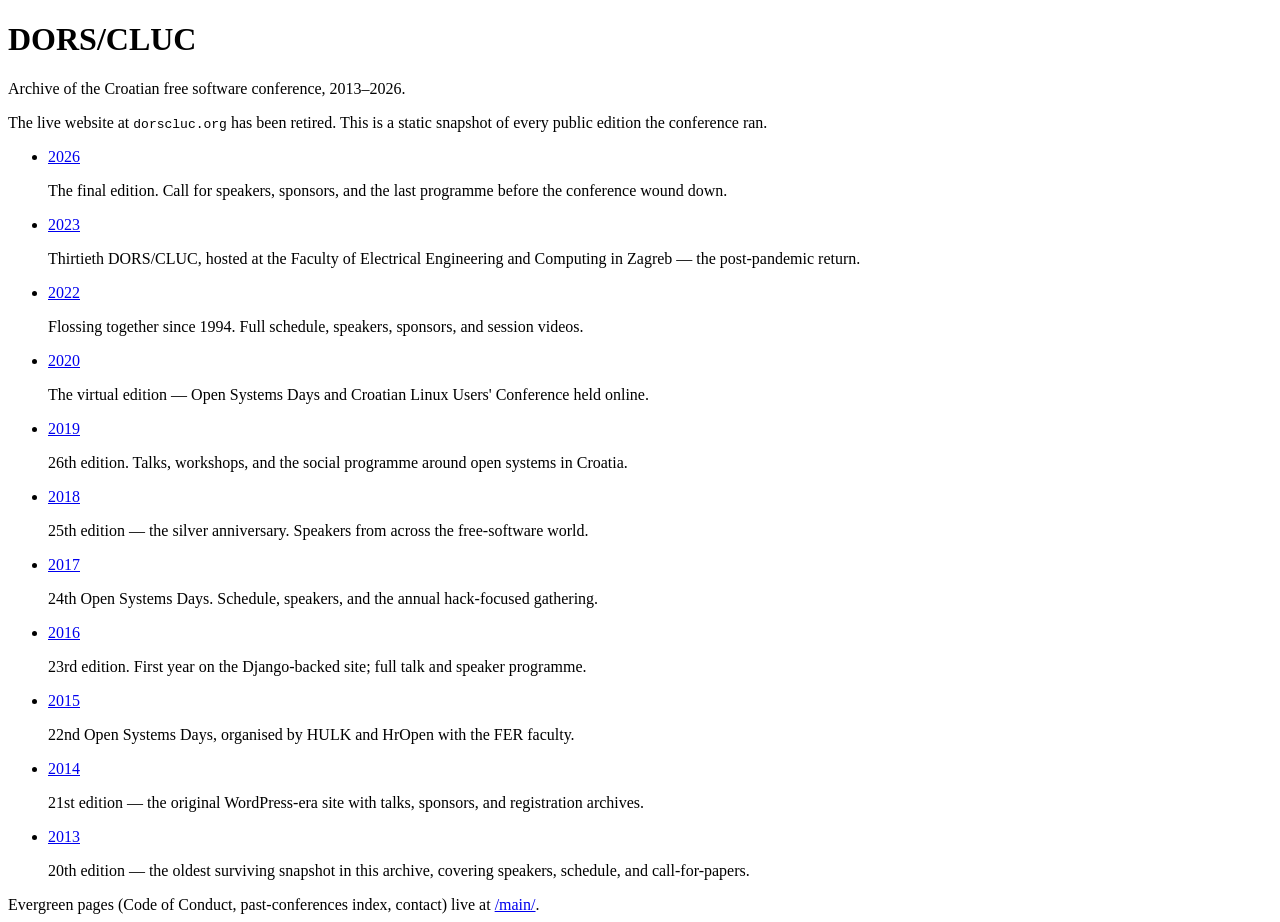
==== archive/index.html @ 5b9b61fa "Fill landing page blurbs and fix 404 status via handle_errors" ====
<!doctype html>
<html lang="en">
<head>
<meta charset="utf-8">
<meta name="viewport" content="width=device-width,initial-scale=1">
<title>DORS/CLUC — Archive</title>
<link rel="stylesheet" href="/assets/style.css">
</head>
<body>
<div class="wrap">
<header>
    <h1>DORS/CLUC</h1>
    <p class="sub">Archive of the Croatian free software conference, 2013–2026.</p>
</header>

<p class="lead">
    The live website at <code>dorscluc.org</code> has been retired.
    This is a static snapshot of every public edition the conference ran.
</p>

<ul class="years">
    <li><a href="/2026/">2026</a><p>The final edition. Call for speakers, sponsors, and the last programme before the conference wound down.</p></li>
    <li><a href="/2023/">2023</a><p>Thirtieth DORS/CLUC, hosted at the Faculty of Electrical Engineering and Computing in Zagreb — the post-pandemic return.</p></li>
    <li><a href="/2022/">2022</a><p>Flossing together since 1994. Full schedule, speakers, sponsors, and session videos.</p></li>
    <li><a href="/2020/">2020</a><p>The virtual edition — Open Systems Days and Croatian Linux Users' Conference held online.</p></li>
    <li><a href="/2019/">2019</a><p>26th edition. Talks, workshops, and the social programme around open systems in Croatia.</p></li>
    <li><a href="/2018/">2018</a><p>25th edition — the silver anniversary. Speakers from across the free-software world.</p></li>
    <li><a href="/2017/">2017</a><p>24th Open Systems Days. Schedule, speakers, and the annual hack-focused gathering.</p></li>
    <li><a href="/2016/">2016</a><p>23rd edition. First year on the Django-backed site; full talk and speaker programme.</p></li>
    <li><a href="/2015/">2015</a><p>22nd Open Systems Days, organised by HULK and HrOpen with the FER faculty.</p></li>
    <li><a href="/2014/">2014</a><p>21st edition — the original WordPress-era site with talks, sponsors, and registration archives.</p></li>
    <li><a href="/2013/">2013</a><p>20th edition — the oldest surviving snapshot in this archive, covering speakers, schedule, and call-for-papers.</p></li>
</ul>

<footer>
    Evergreen pages (Code of Conduct, past-conferences index, contact)
    live at <a href="/main/">/main/</a>.
</footer>
</div>
</body>
</html>
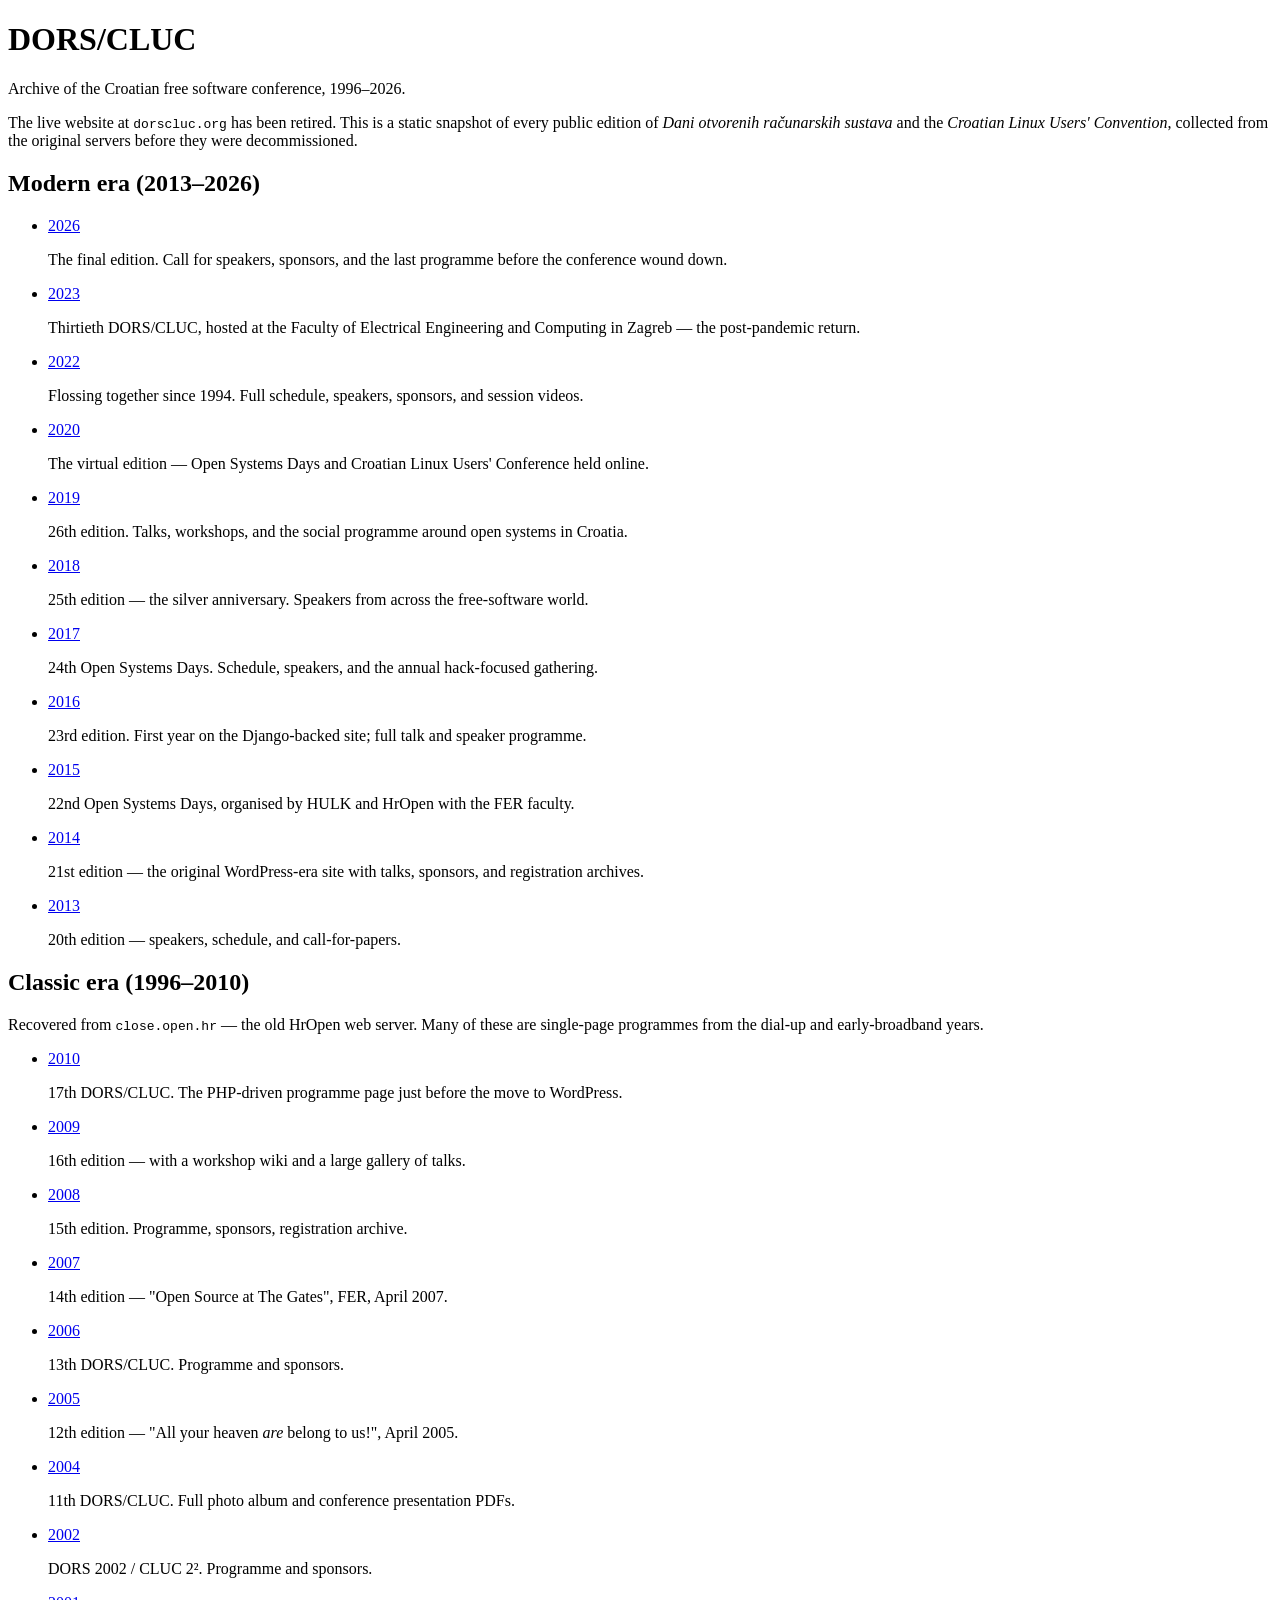
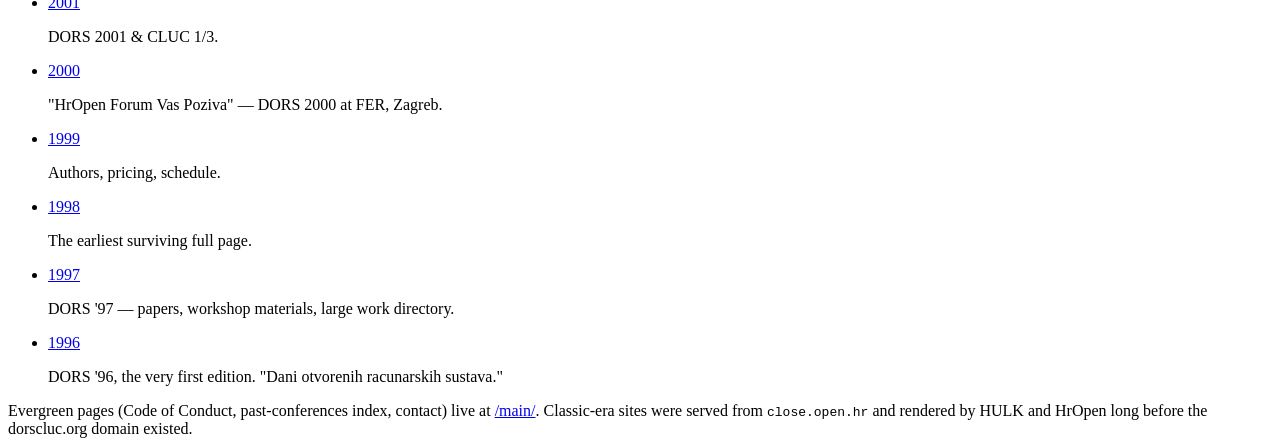
==== commit 9a58b471: "Add close.open.hr legacy crawler for 1996-2010 and wire new years in" ====
--- a/archive/index.html
+++ b/archive/index.html
@@ -10,14 +10,18 @@
 <div class="wrap">
 <header>
     <h1>DORS/CLUC</h1>
-    <p class="sub">Archive of the Croatian free software conference, 2013–2026.</p>
+    <p class="sub">Archive of the Croatian free software conference, 1996–2026.</p>
 </header>
 
 <p class="lead">
     The live website at <code>dorscluc.org</code> has been retired.
-    This is a static snapshot of every public edition the conference ran.
+    This is a static snapshot of every public edition of
+    <em>Dani otvorenih računarskih sustava</em> and the
+    <em>Croatian Linux Users' Convention</em>, collected from the
+    original servers before they were decommissioned.
 </p>
 
+<h2>Modern era (2013–2026)</h2>
 <ul class="years">
     <li><a href="/2026/">2026</a><p>The final edition. Call for speakers, sponsors, and the last programme before the conference wound down.</p></li>
     <li><a href="/2023/">2023</a><p>Thirtieth DORS/CLUC, hosted at the Faculty of Electrical Engineering and Computing in Zagreb — the post-pandemic return.</p></li>
@@ -29,12 +33,34 @@
     <li><a href="/2016/">2016</a><p>23rd edition. First year on the Django-backed site; full talk and speaker programme.</p></li>
     <li><a href="/2015/">2015</a><p>22nd Open Systems Days, organised by HULK and HrOpen with the FER faculty.</p></li>
     <li><a href="/2014/">2014</a><p>21st edition — the original WordPress-era site with talks, sponsors, and registration archives.</p></li>
-    <li><a href="/2013/">2013</a><p>20th edition — the oldest surviving snapshot in this archive, covering speakers, schedule, and call-for-papers.</p></li>
+    <li><a href="/2013/">2013</a><p>20th edition — speakers, schedule, and call-for-papers.</p></li>
+</ul>
+
+<h2>Classic era (1996–2010)</h2>
+<p class="era-note">Recovered from <code>close.open.hr</code> — the old HrOpen web server. Many of
+these are single-page programmes from the dial-up and early-broadband years.</p>
+<ul class="years">
+    <li><a href="/2010/">2010</a><p>17th DORS/CLUC. The PHP-driven programme page just before the move to WordPress.</p></li>
+    <li><a href="/2009/">2009</a><p>16th edition — with a workshop wiki and a large gallery of talks.</p></li>
+    <li><a href="/2008/">2008</a><p>15th edition. Programme, sponsors, registration archive.</p></li>
+    <li><a href="/2007/">2007</a><p>14th edition — "Open Source at The Gates", FER, April 2007.</p></li>
+    <li><a href="/2006/">2006</a><p>13th DORS/CLUC. Programme and sponsors.</p></li>
+    <li><a href="/2005/">2005</a><p>12th edition — "All your heaven <i>are</i> belong to us!", April 2005.</p></li>
+    <li><a href="/2004/">2004</a><p>11th DORS/CLUC. Full photo album and conference presentation PDFs.</p></li>
+    <li><a href="/2002/">2002</a><p>DORS 2002 / CLUC 2². Programme and sponsors.</p></li>
+    <li><a href="/2001/">2001</a><p>DORS 2001 &amp; CLUC 1/3.</p></li>
+    <li><a href="/2000/">2000</a><p>"HrOpen Forum Vas Poziva" — DORS 2000 at FER, Zagreb.</p></li>
+    <li><a href="/1999/">1999</a><p>Authors, pricing, schedule.</p></li>
+    <li><a href="/1998/">1998</a><p>The earliest surviving full page.</p></li>
+    <li><a href="/1997/">1997</a><p>DORS '97 — papers, workshop materials, large work directory.</p></li>
+    <li><a href="/1996/">1996</a><p>DORS '96, the very first edition. "Dani otvorenih racunarskih sustava."</p></li>
 </ul>
 
 <footer>
     Evergreen pages (Code of Conduct, past-conferences index, contact)
     live at <a href="/main/">/main/</a>.
+    Classic-era sites were served from <code>close.open.hr</code> and
+    rendered by HULK and HrOpen long before the dorscluc.org domain existed.
 </footer>
 </div>
 </body>
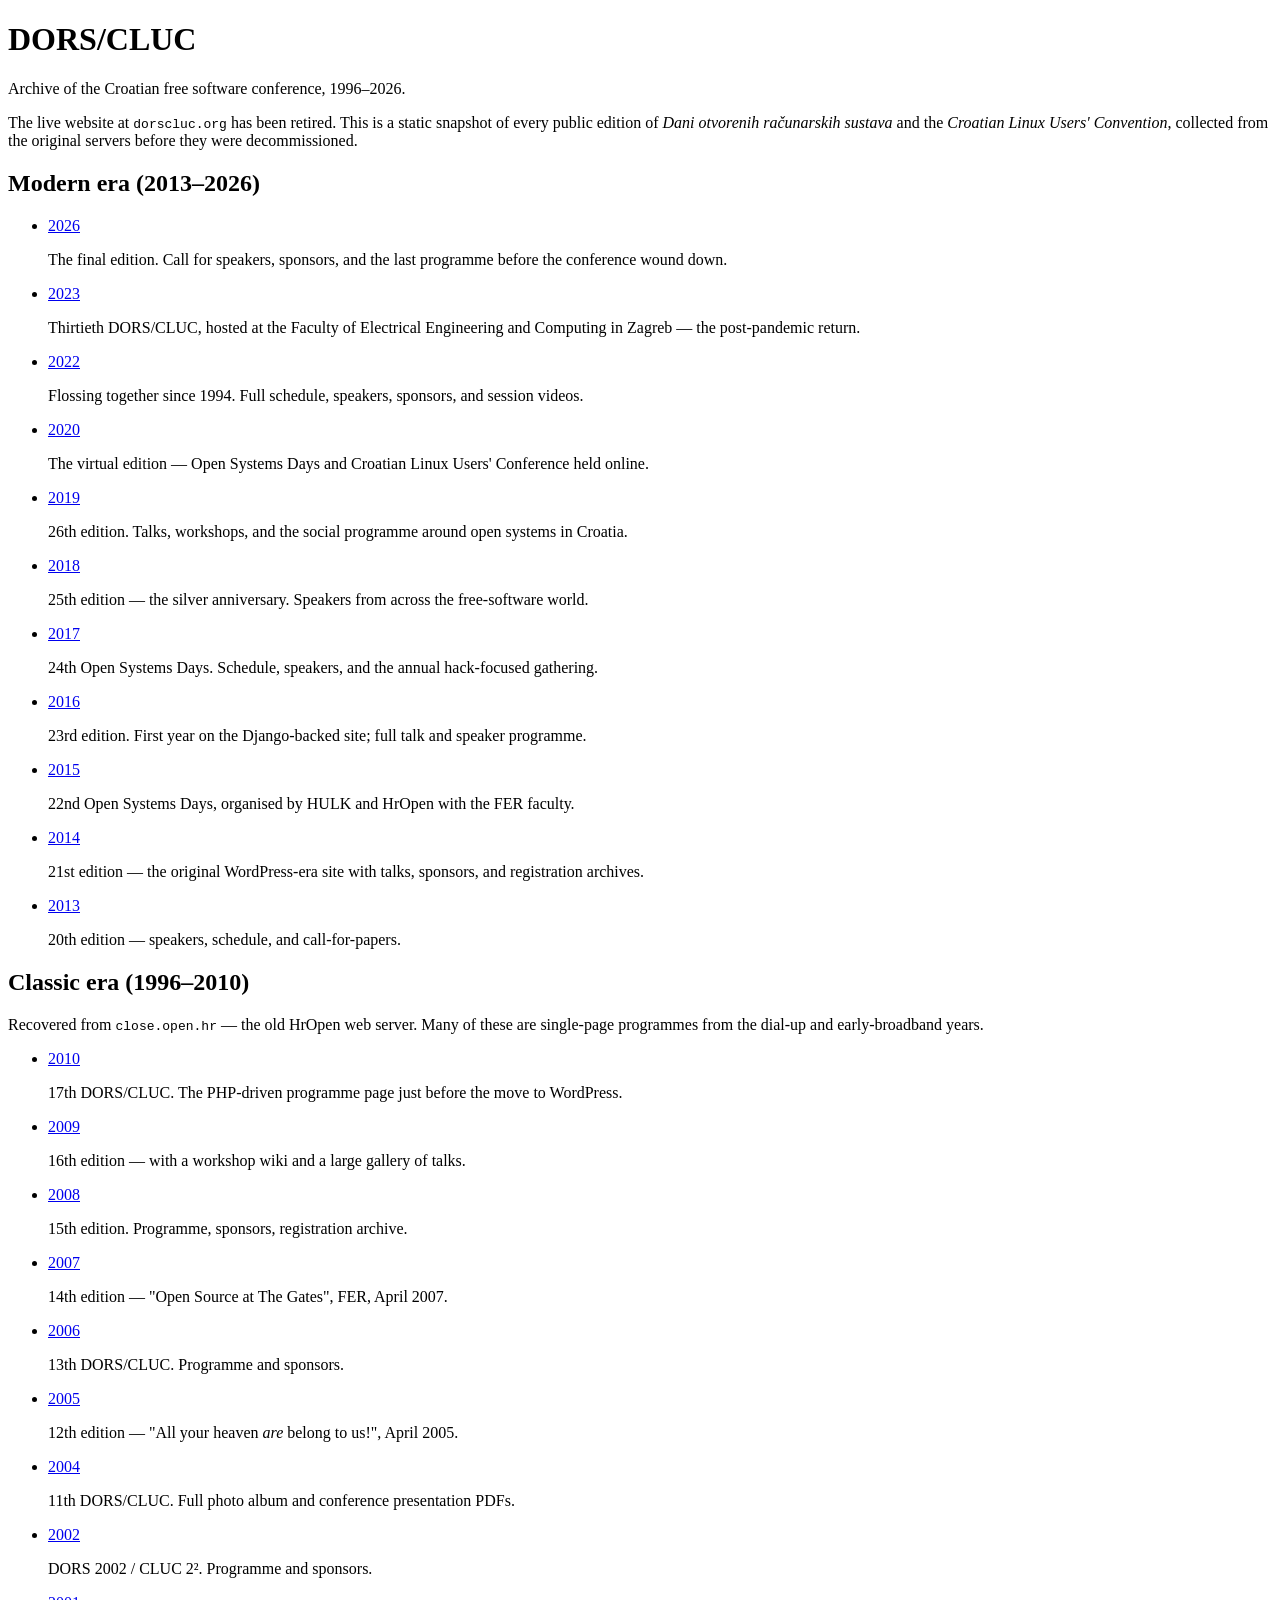
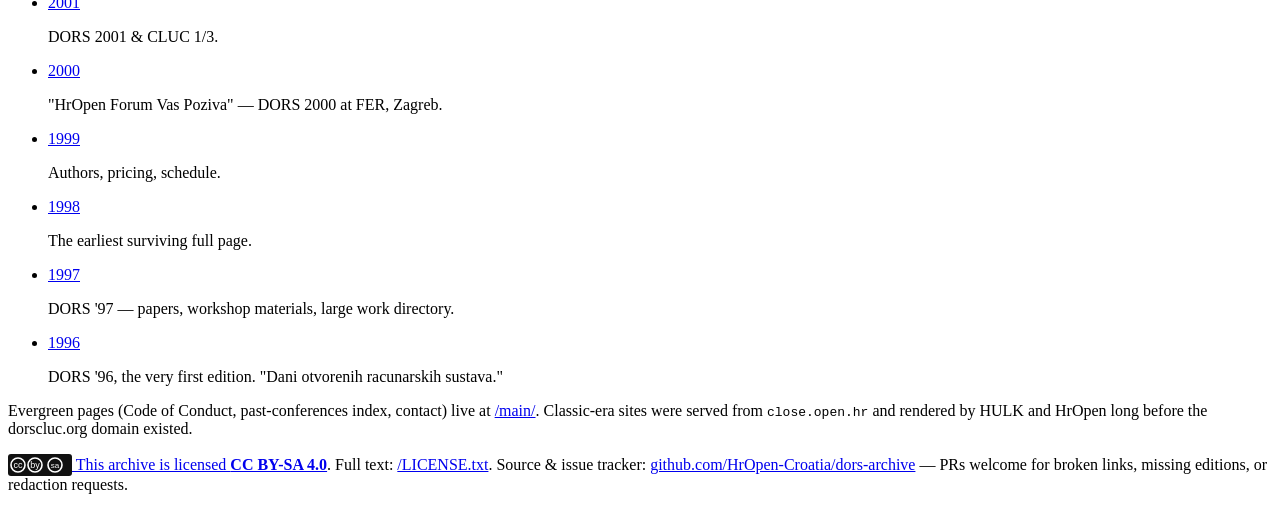
==== commit 3116227a: "Surface license + repo link in the landing page footer" ====
--- a/archive/index.html
+++ b/archive/index.html
@@ -57,10 +57,26 @@
 </ul>
 
 <footer>
-    Evergreen pages (Code of Conduct, past-conferences index, contact)
-    live at <a href="/main/">/main/</a>.
-    Classic-era sites were served from <code>close.open.hr</code> and
-    rendered by HULK and HrOpen long before the dorscluc.org domain existed.
+    <p>
+        Evergreen pages (Code of Conduct, past-conferences index, contact)
+        live at <a href="/main/">/main/</a>.
+        Classic-era sites were served from <code>close.open.hr</code> and
+        rendered by HULK and HrOpen long before the dorscluc.org domain existed.
+    </p>
+    <p class="license">
+        <a href="https://creativecommons.org/licenses/by-sa/4.0/" rel="license">
+            <svg xmlns="http://www.w3.org/2000/svg" viewBox="0 0 64 22" height="22" aria-label="CC BY-SA 4.0" style="vertical-align:-.35em">
+                <rect width="64" height="22" rx="3" fill="#111"/>
+                <circle cx="10" cy="11" r="7" fill="none" stroke="#fff" stroke-width="1.6"/><text x="10" y="14" font-family="sans-serif" font-size="9" fill="#fff" text-anchor="middle">cc</text>
+                <circle cx="27" cy="11" r="7" fill="none" stroke="#fff" stroke-width="1.6"/><text x="27" y="14" font-family="sans-serif" font-size="9" fill="#fff" text-anchor="middle">by</text>
+                <circle cx="47" cy="11" r="7" fill="none" stroke="#fff" stroke-width="1.6"/><text x="47" y="14" font-family="sans-serif" font-size="8" fill="#fff" text-anchor="middle">sa</text>
+            </svg>
+            This archive is licensed <strong>CC BY-SA 4.0</strong></a>.
+        Full text: <a href="/LICENSE.txt">/LICENSE.txt</a>.
+        Source &amp; issue tracker:
+        <a href="https://github.com/HrOpen-Croatia/dors-archive">github.com/HrOpen-Croatia/dors-archive</a>
+        — PRs welcome for broken links, missing editions, or redaction requests.
+    </p>
 </footer>
 </div>
 </body>
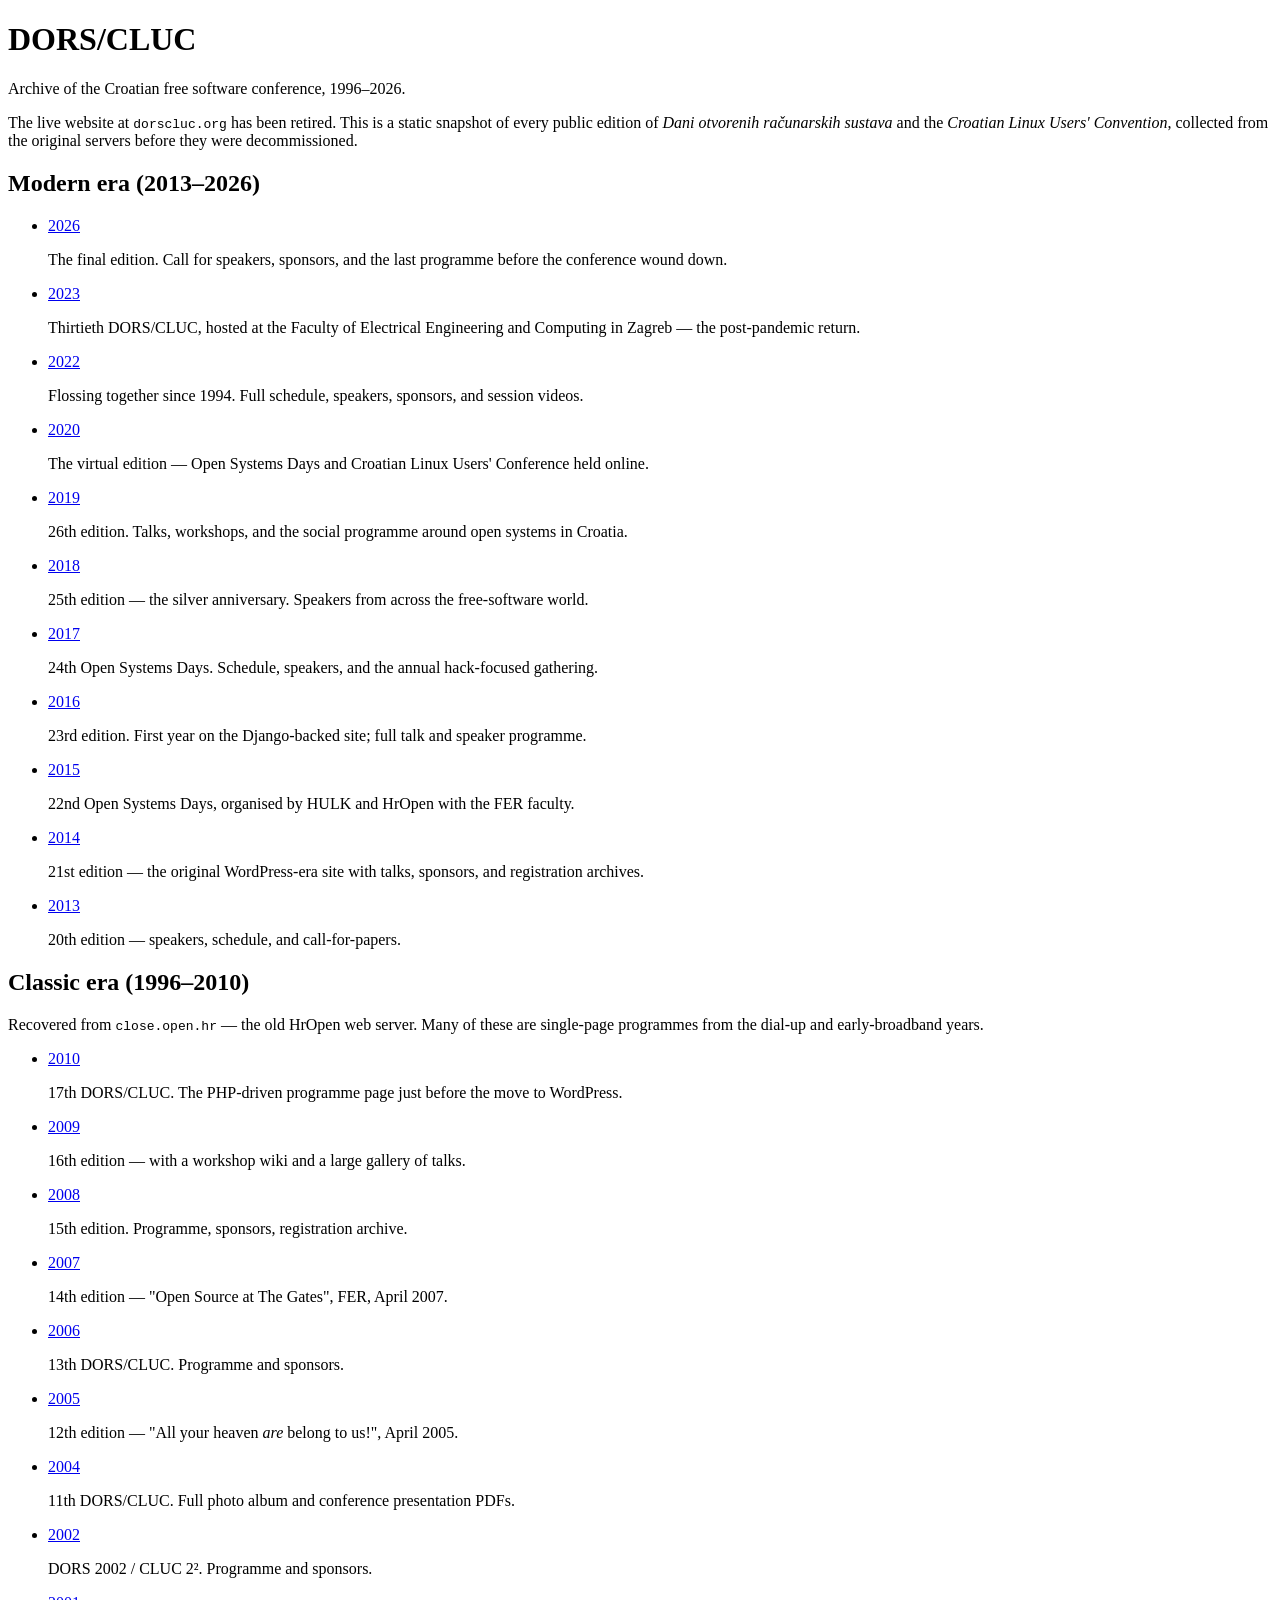
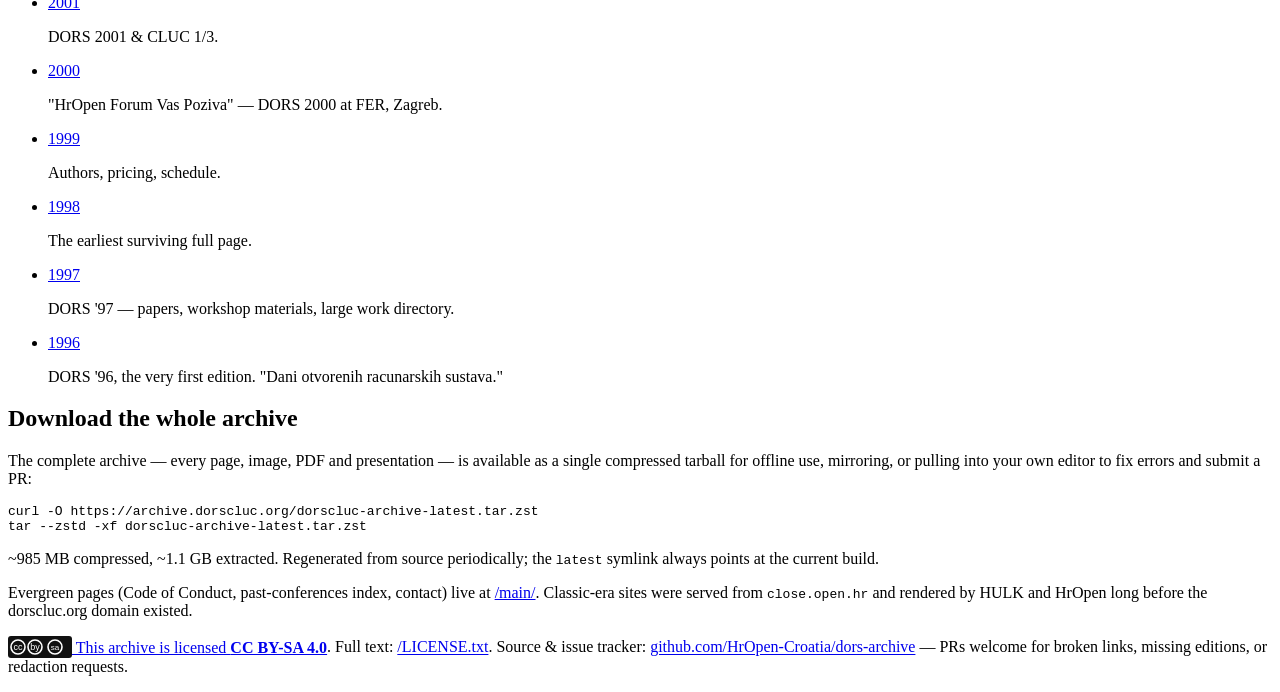
==== commit 0e725609: "Offer archive tarball download from the landing page and README" ====
--- a/archive/index.html
+++ b/archive/index.html
@@ -56,6 +56,21 @@
     <li><a href="/1996/">1996</a><p>DORS '96, the very first edition. "Dani otvorenih racunarskih sustava."</p></li>
 </ul>
 
+<h2>Download the whole archive</h2>
+<p>
+    The complete archive — every page, image, PDF and presentation —
+    is available as a single compressed tarball for offline use,
+    mirroring, or pulling into your own editor to fix errors and submit
+    a PR:
+</p>
+<pre class="download"><code>curl -O https://archive.dorscluc.org/dorscluc-archive-latest.tar.zst
+tar --zstd -xf dorscluc-archive-latest.tar.zst</code></pre>
+<p class="era-note">
+    ~985 MB compressed, ~1.1 GB extracted. Regenerated from source
+    periodically; the <code>latest</code> symlink always points at the
+    current build.
+</p>
+
 <footer>
     <p>
         Evergreen pages (Code of Conduct, past-conferences index, contact)
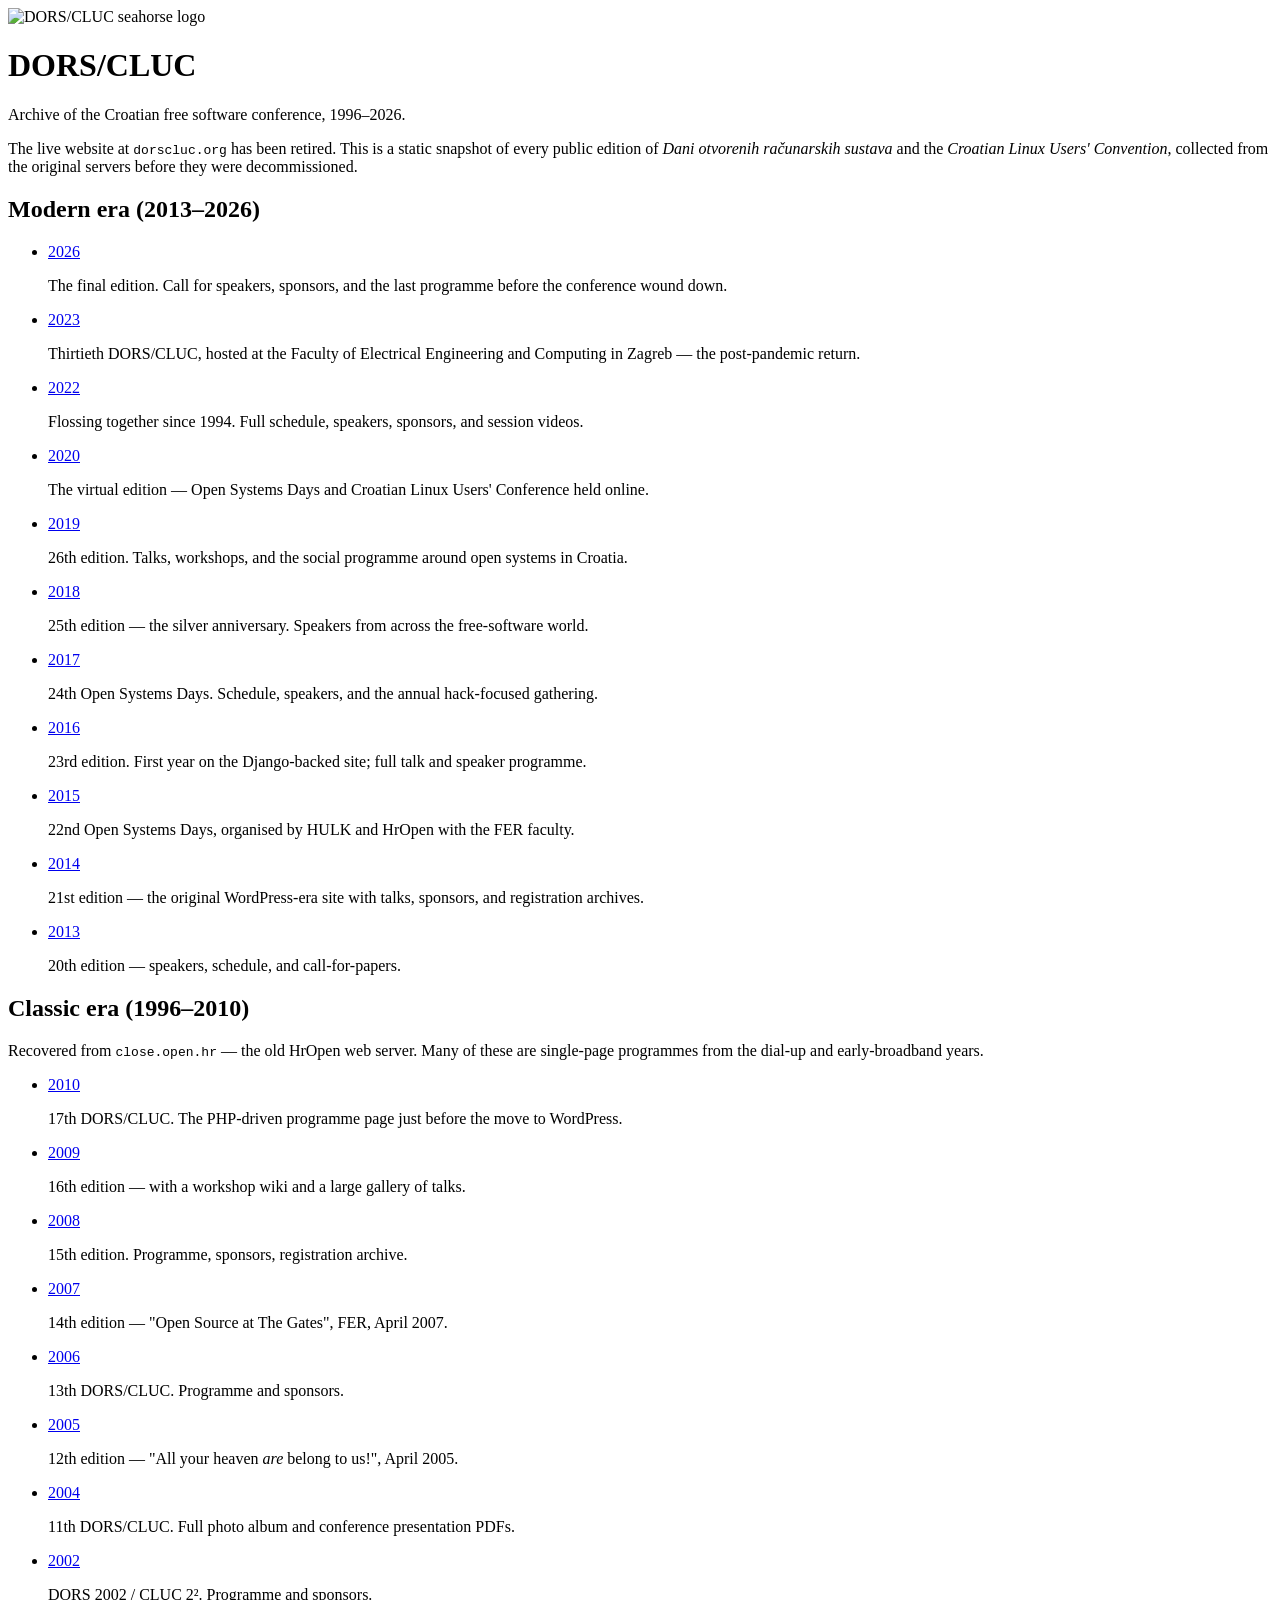
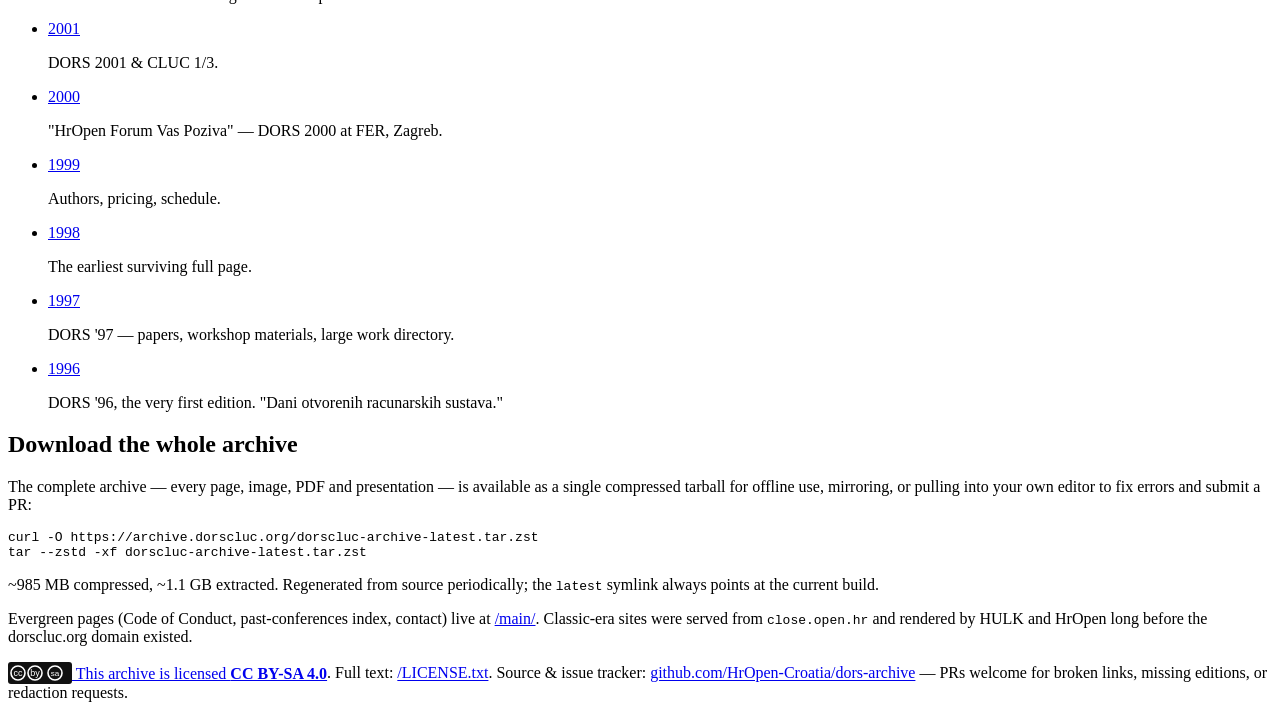
==== commit f44e87a2: "Add DORS/CLUC seahorse logo + favicon to landing page" ====
--- a/archive/index.html
+++ b/archive/index.html
@@ -4,11 +4,13 @@
 <meta charset="utf-8">
 <meta name="viewport" content="width=device-width,initial-scale=1">
 <title>DORS/CLUC — Archive</title>
+<link rel="icon" type="image/png" href="/assets/favicon.png">
 <link rel="stylesheet" href="/assets/style.css">
 </head>
 <body>
 <div class="wrap">
 <header>
+    <img class="logo" src="/assets/logo.png" alt="DORS/CLUC seahorse logo" width="140" height="140">
     <h1>DORS/CLUC</h1>
     <p class="sub">Archive of the Croatian free software conference, 1996–2026.</p>
 </header>
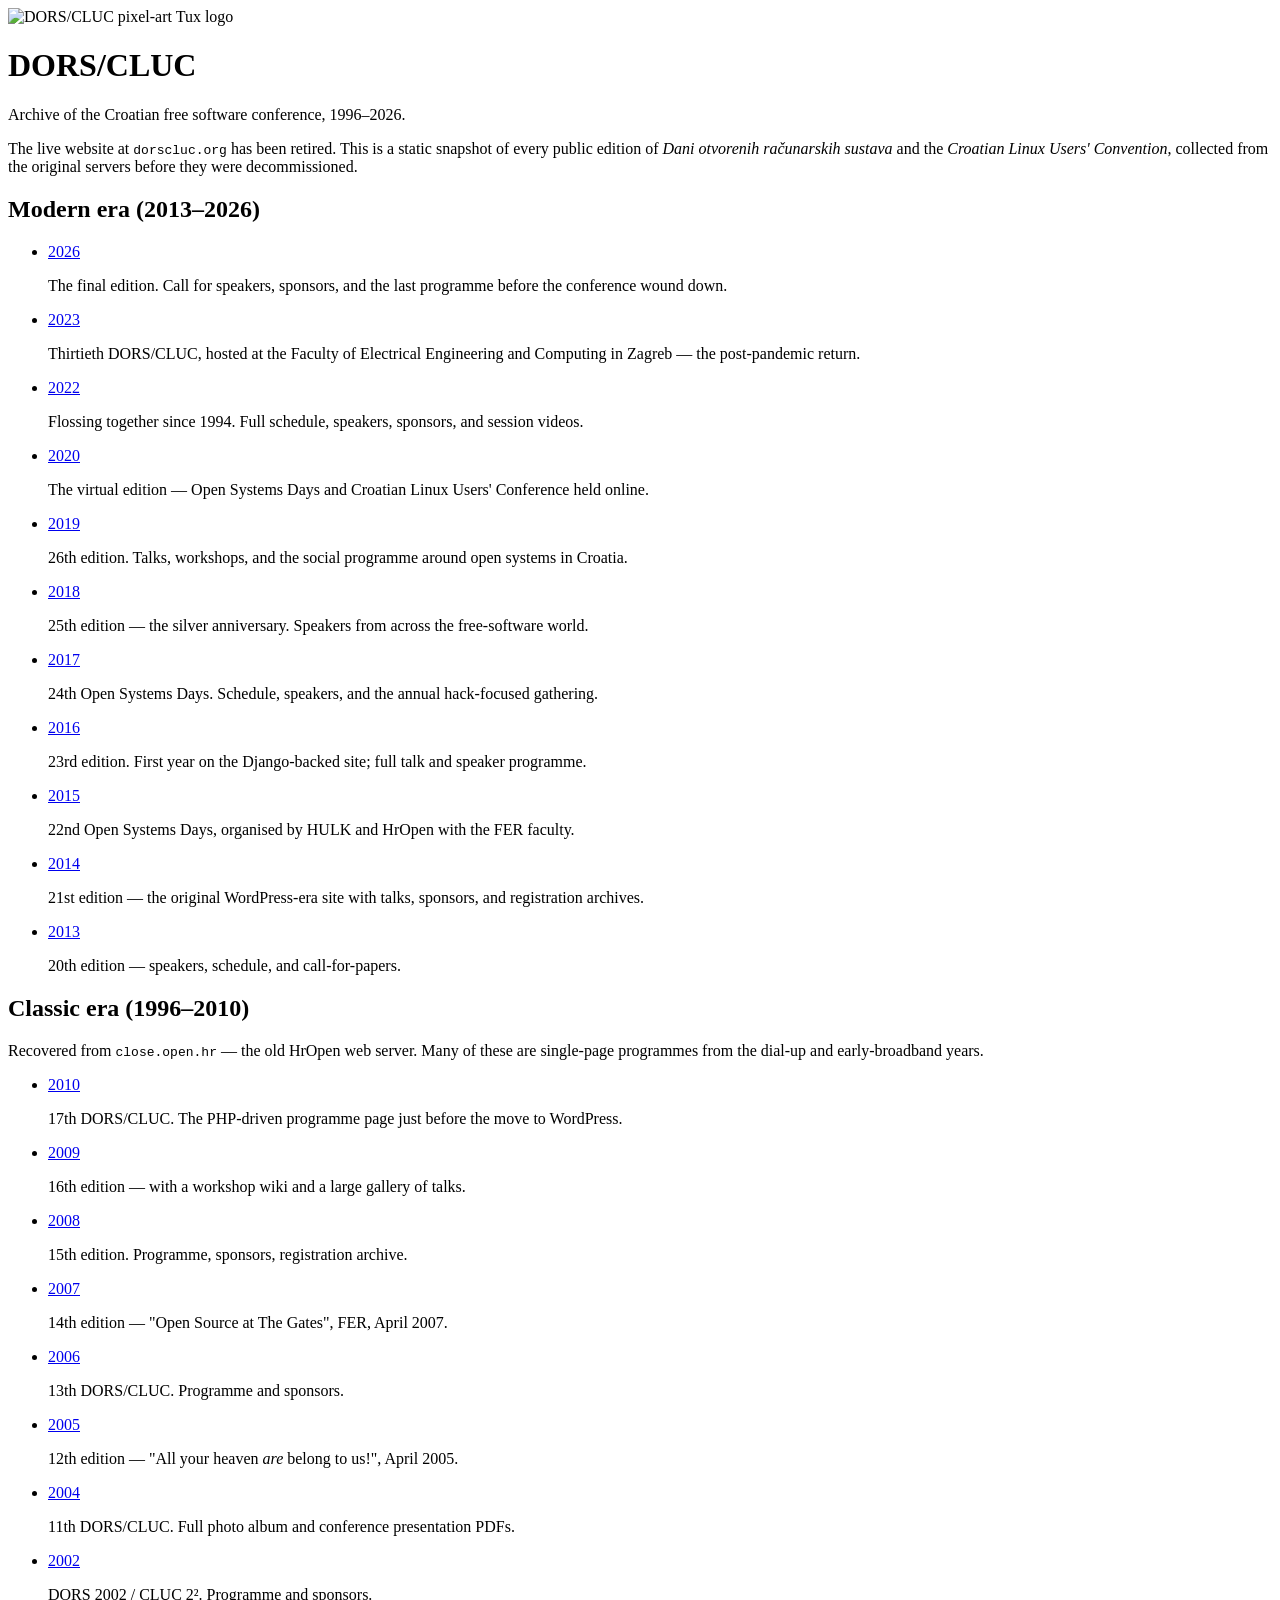
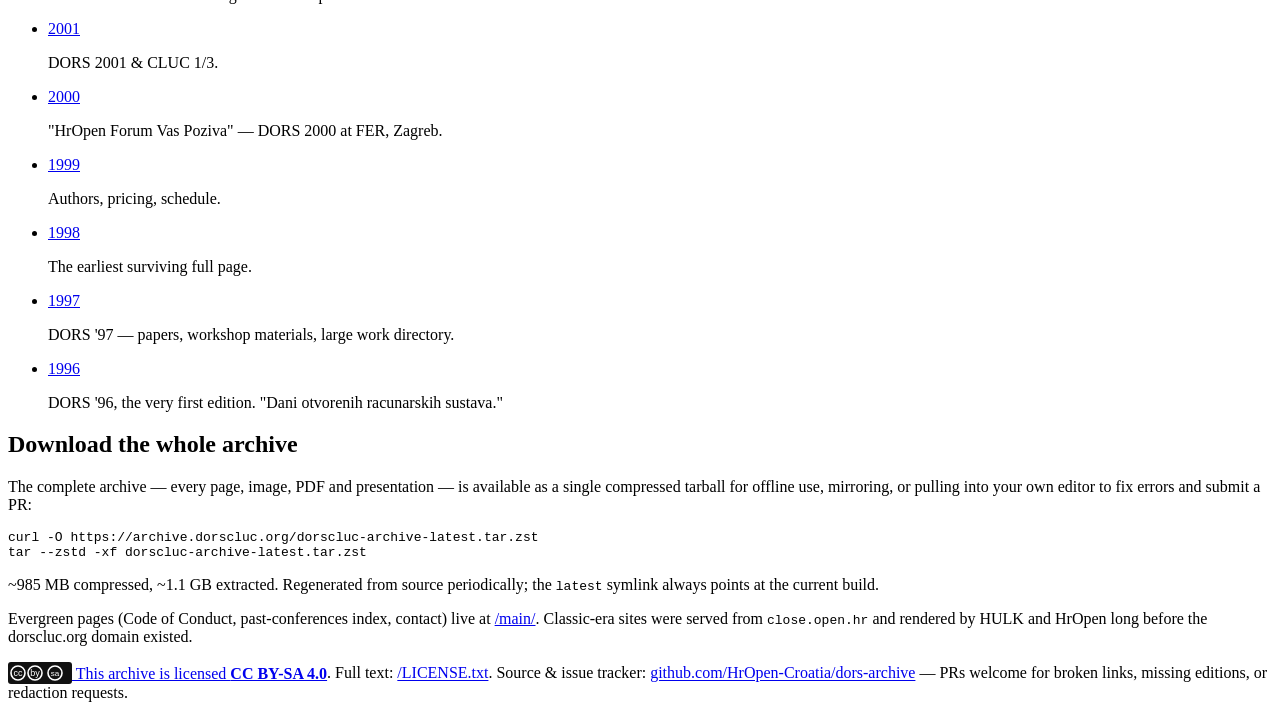
==== commit 1db74a06: "Fix alt text: logo is Tux, not a seahorse" ====
--- a/archive/index.html
+++ b/archive/index.html
@@ -10,7 +10,7 @@
 <body>
 <div class="wrap">
 <header>
-    <img class="logo" src="/assets/logo.png" alt="DORS/CLUC seahorse logo" width="140" height="140">
+    <img class="logo" src="/assets/logo.png" alt="DORS/CLUC pixel-art Tux logo" width="140" height="140">
     <h1>DORS/CLUC</h1>
     <p class="sub">Archive of the Croatian free software conference, 1996–2026.</p>
 </header>
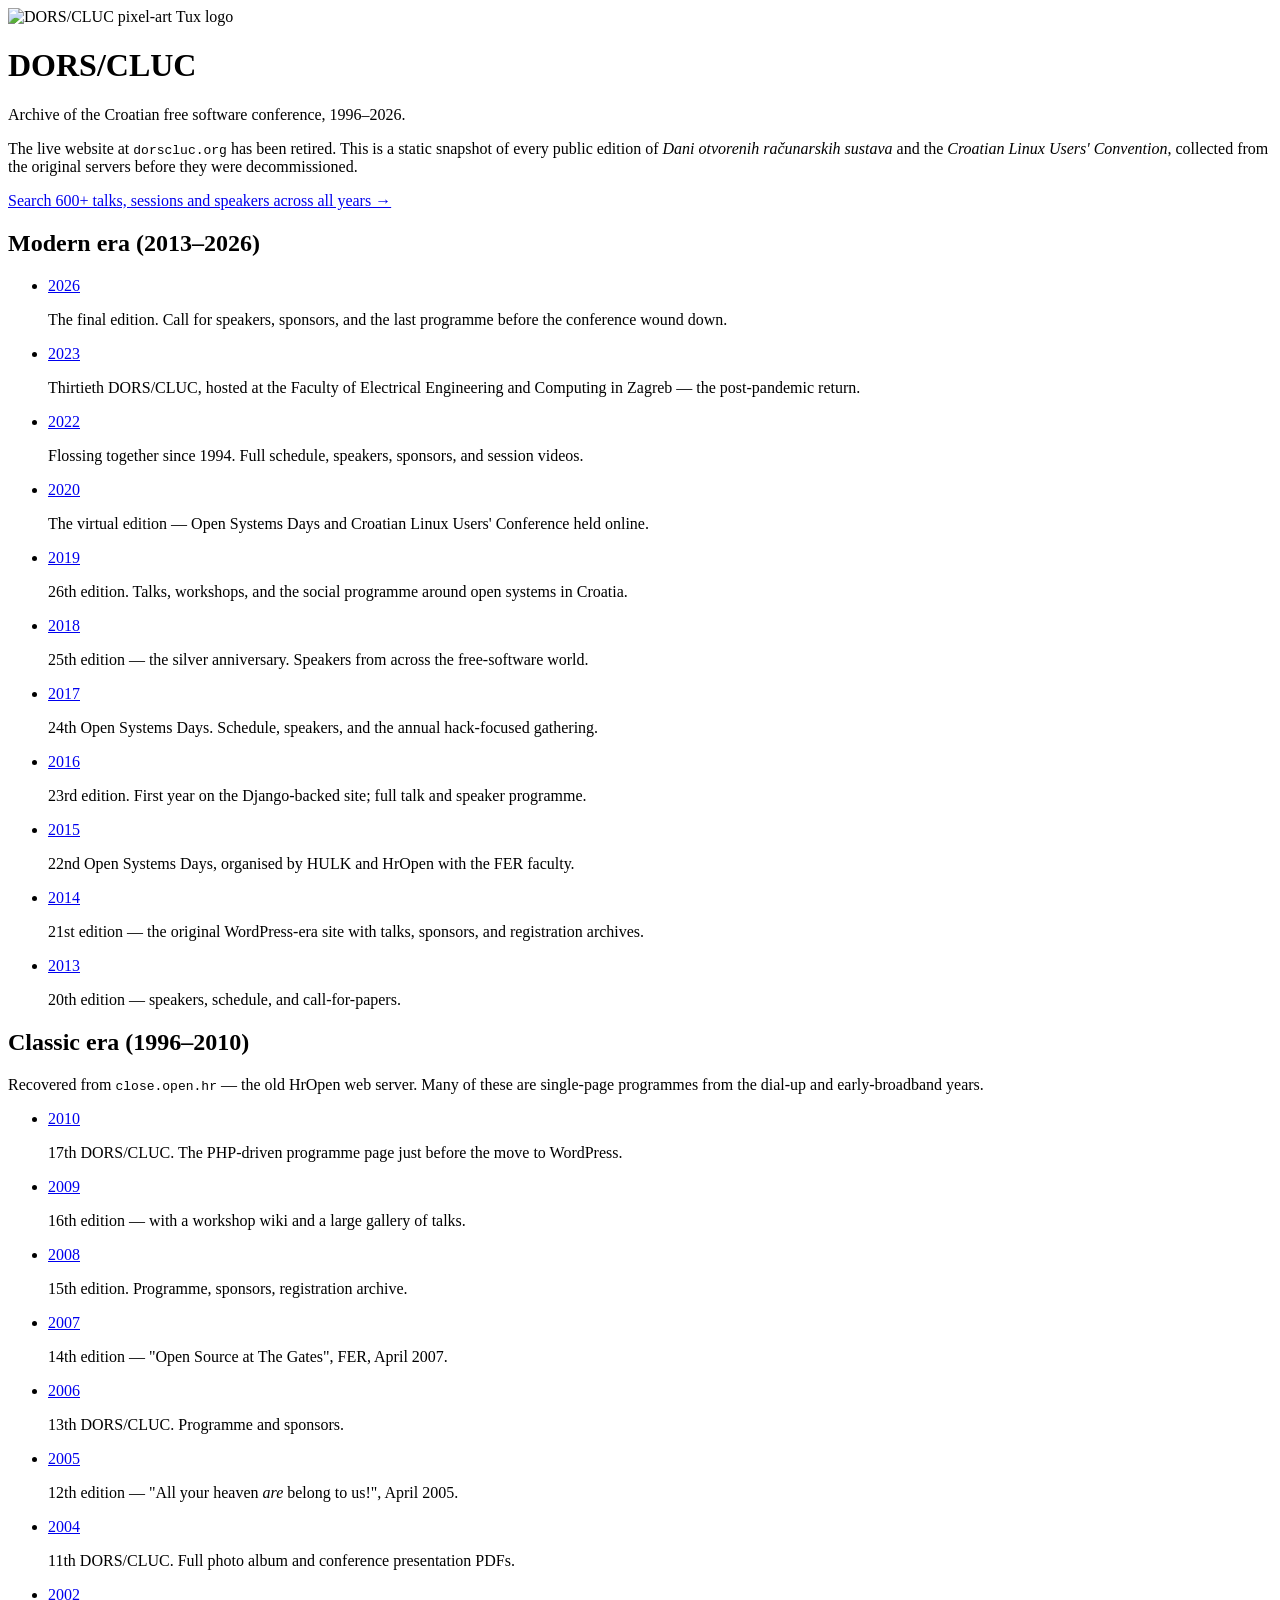
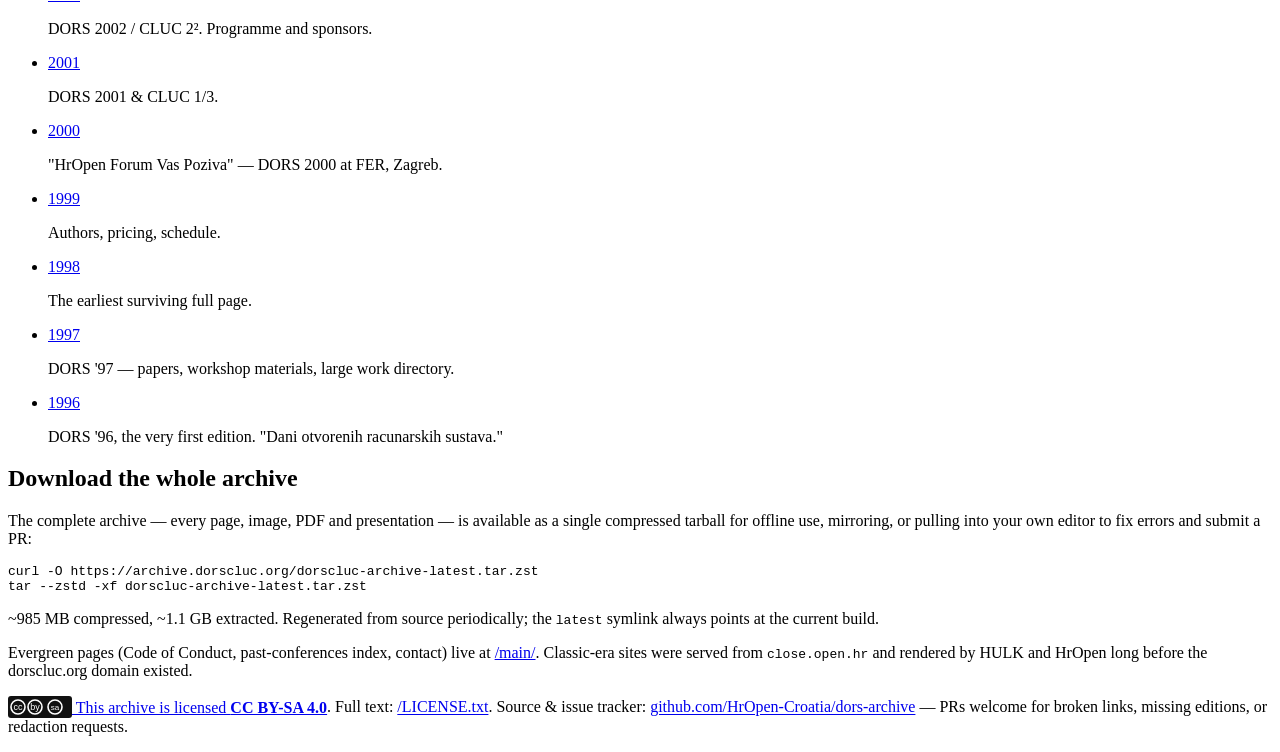
==== commit 4bc14bcb: "Add searchable talks index (652 records across 14 years)" ====
--- a/archive/index.html
+++ b/archive/index.html
@@ -21,6 +21,10 @@
     <em>Dani otvorenih računarskih sustava</em> and the
     <em>Croatian Linux Users' Convention</em>, collected from the
     original servers before they were decommissioned.
+</p>
+
+<p class="cta">
+    <a href="/talks.html">Search 600+ talks, sessions and speakers across all years &rarr;</a>
 </p>
 
 <h2>Modern era (2013–2026)</h2>
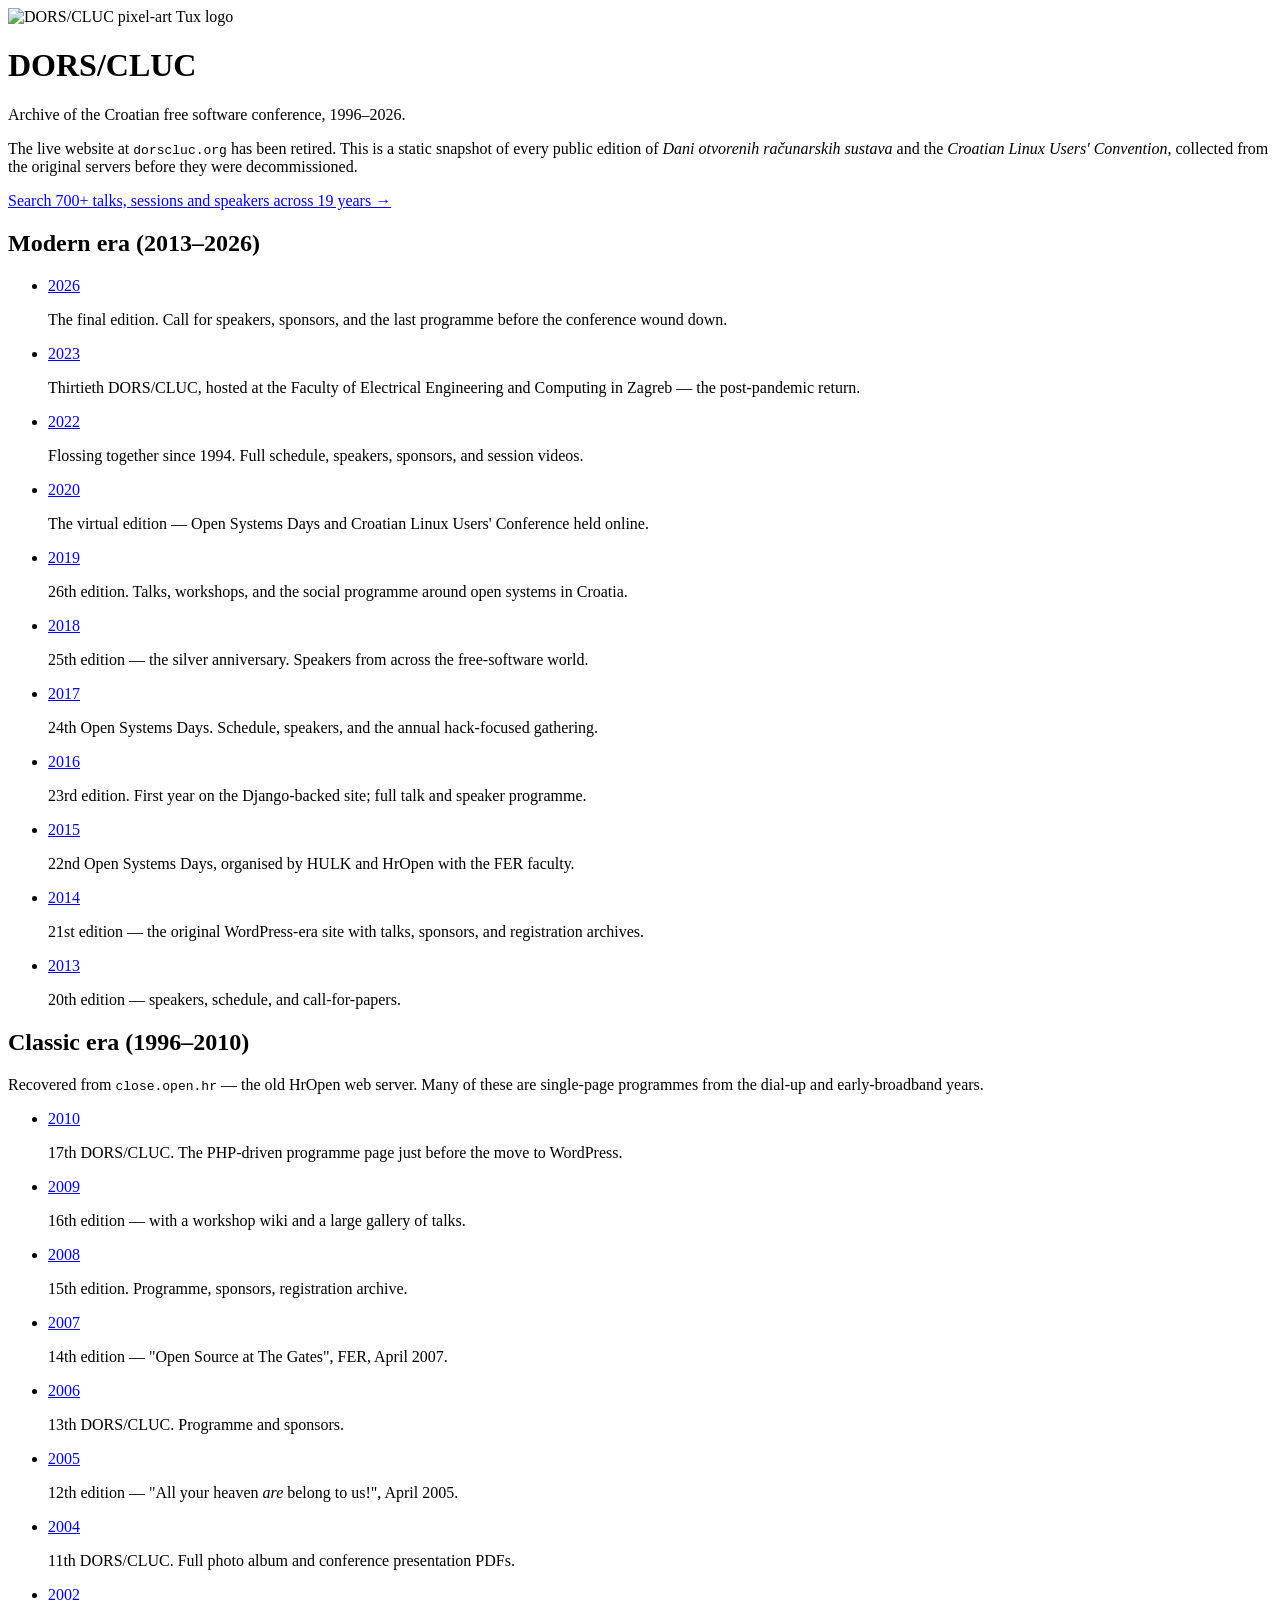
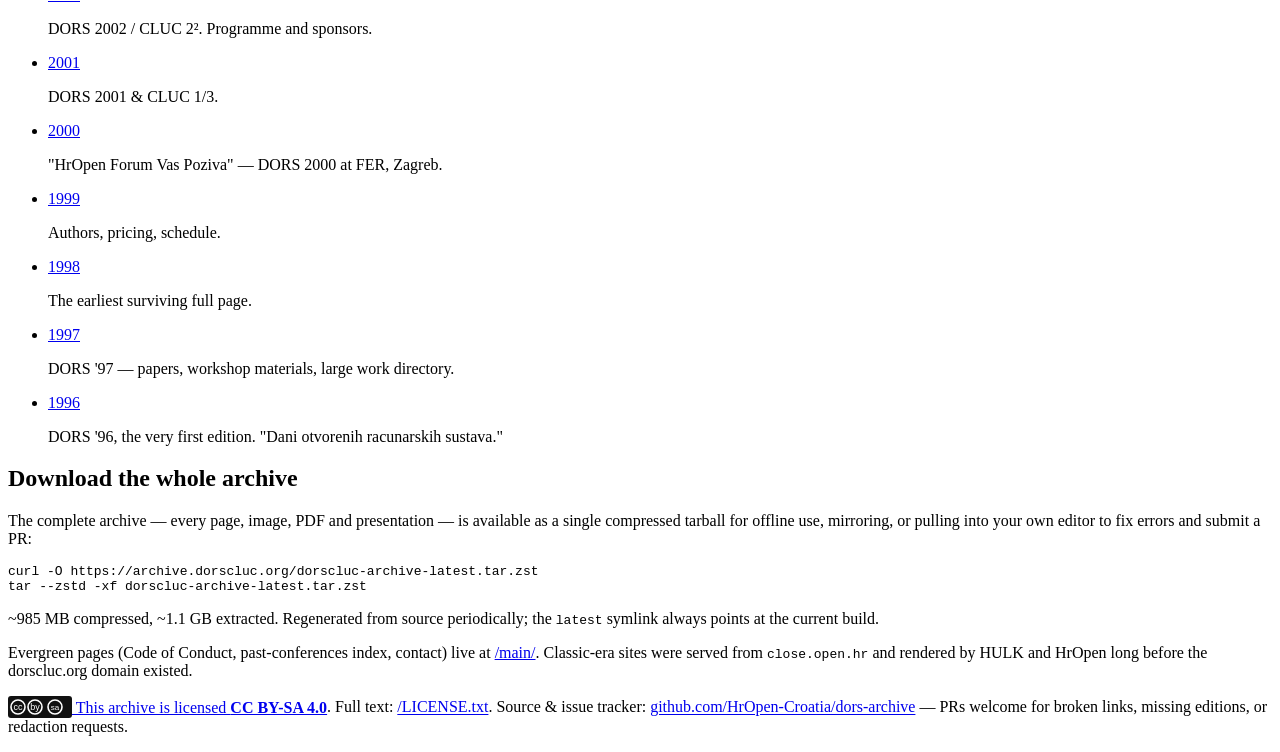
==== commit c7a0e6e9: "Extend talks extractor to 1996-2002 legacy schedules (703 records, 19 years)" ====
--- a/archive/index.html
+++ b/archive/index.html
@@ -24,7 +24,7 @@
 </p>
 
 <p class="cta">
-    <a href="/talks.html">Search 600+ talks, sessions and speakers across all years &rarr;</a>
+    <a href="/talks.html">Search 700+ talks, sessions and speakers across 19 years &rarr;</a>
 </p>
 
 <h2>Modern era (2013–2026)</h2>
